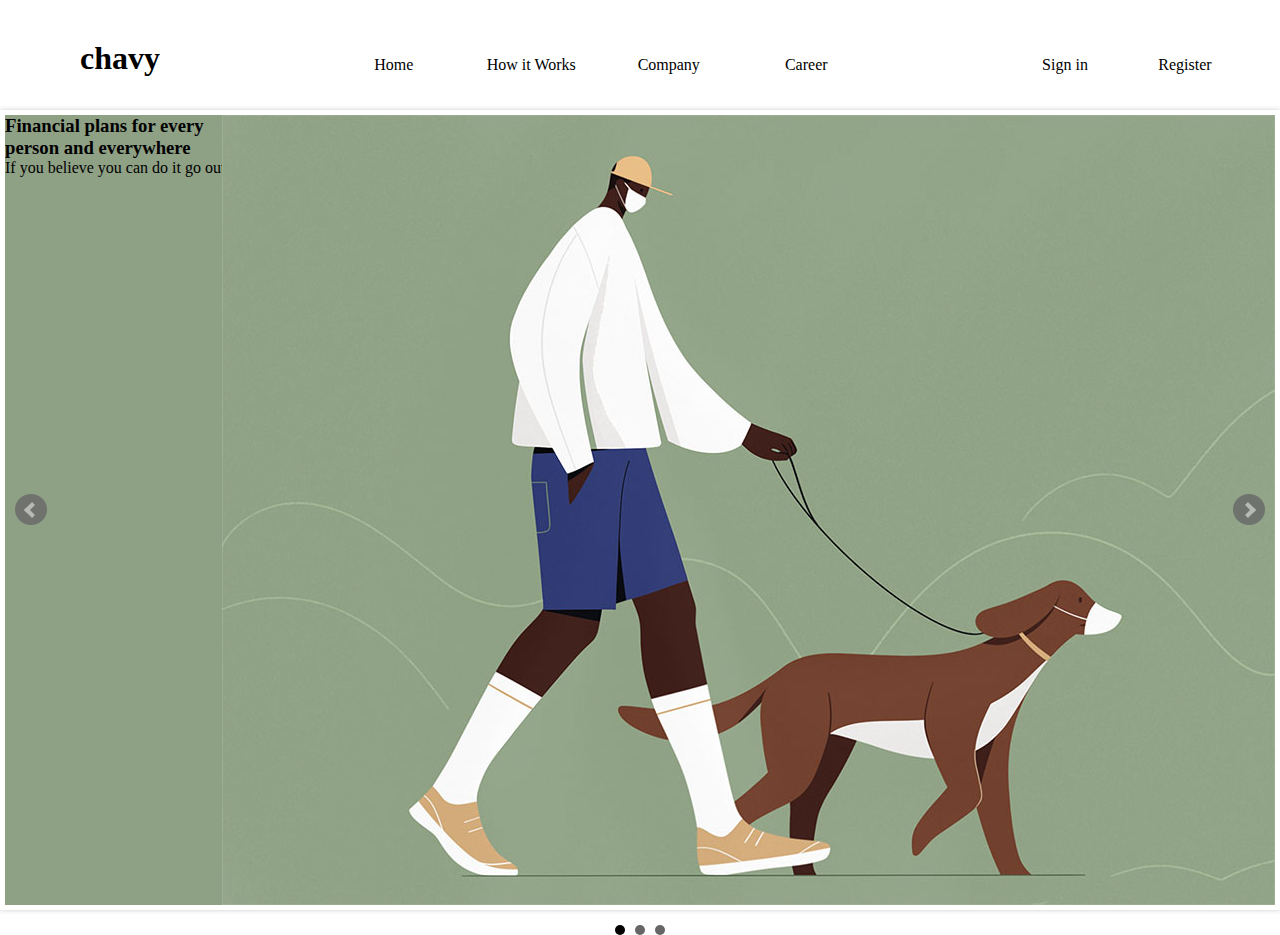
==== 02chavy/index.html @ a3be6d3e "dd" ====
<!DOCTYPE html>
<html lang="ko">
<head>
	<meta http-equiv="X-UA-Compatible" content="IE=Edge">
	<meta charset="UTF-8">
	<title>chavy</title>
	<link rel="stylesheet" href="css/reset.css">
	<link rel="stylesheet" href="css/jquery.bxslider.css">
	<script src="js/jquery-3.1.1.min.js"></script>
	<script src="js/jquery.bxslider.js"></script>

	<script>
		$(document).ready(function(){$(".slider").bxSlider({auto:true,mode:"fade"});});
	</script>

	<style>
		/*header*/
		.hdWrap{width: 1210px;height: 50px;margin: 0 auto;position: relative;margin-top: 40px;margin-bottom: 20px;}
		.hdWrap .logo{width: 170px;position: absolute;left: 0;text-align: center;}
		.hdWrap .menuWrap{width: 550px;position: absolute;left: 290px;}
		.hdWrap .menuWrap li{float: left;width: 25%;line-height: 50px;text-align: center;}
		.hdWrap .menuWrap li a{display: block;}
		.hdWrap .signWrap{width: 240px;position: absolute;left: 970px;}
		.hdWrap .signWrap li{float:left;width: 50%;line-height: 50px;text-align: center;}
		.hdWrap .signWrap li a{display: block;}
		.hdWrap .menuWrap li a:hover{background-color: #2c2c96;border-radius: 70px;color:white;}
		.hdWrap .signWrap li a:hover{background-color: #2c2c96;border-radius: 70px;color:white;}

		/*slider*/
		.sliderWrap{width: 100%;height: 790px;position: relative;}
		.sliderWrap .slider .view1,.view2,.view3{position: absolute;right: 0;}
		.sliderWrap .slider .sliderBg1{height: 790px;background-color: #8fa185;}
		.sliderWrap .slider .sliderBg2{height: 790px;background-color: #d6c1af;}
		.sliderWrap .slider .sliderBg3{height: 790px;background-color: #fcd1a5;}

	</style>
</head>
<body>
	<div class="hdWrap">
		<div class="logo"><a href="#"><h1>chavy</h1></a></div>
		<div class="menuWrap">
			<ul class="menu clearfix">
				<li><a href="#">Home</a></li>
				<li><a href="#">How it Works</a></li>
				<li><a href="#">Company</a></li>
				<li><a href="#">Career</a></li>
			</ul>
		</div>
		<div class="signWrap">
			<ul class="sign clearfix">
				<li><a href="#">Sign in</a></li>
				<li><a href="#">Register</a></li>
			</ul>
		</div>
	</div>

	<div class="sliderWrap">
		<ul class="slider">
			<li class="sliderBg1">
				<div class="view1"><img src="images/img01.jpg" alt="" class="img"></div>
					<div class="text">
						<h3>Financial plans for every</h3>
						<h3>person and everywhere</h3>
						<p>If you believe you can do it go out there and do it cause that is the only way you are gonna get it!</p>
					</div>
			</li>
			<li class="sliderBg2">
				<div class="view2"><img src="images/img02.jpg" alt="" class="img"></div>
					<div class="text">
						<h3>Financial plans for every</h3>
						<h3>person and everywhere</h3>
						<p>If you believe you can do it go out there and do it cause that is the only way you are gonna get it!</p>
					</div>
			</li>
			<li class="sliderBg3">
				<div class="view3"><img src="images/img03.jpg" alt="" class="img"></div>
					<div class="text">
						<h3>Financial plans for every</h3>
						<h3>person and everywhere</h3>
						<p>If you believe you can do it go out there and do it cause that is the only way you are gonna get it!</p>
					</div>
			</li>
		</ul>
	</div>

	
</body>
</html>
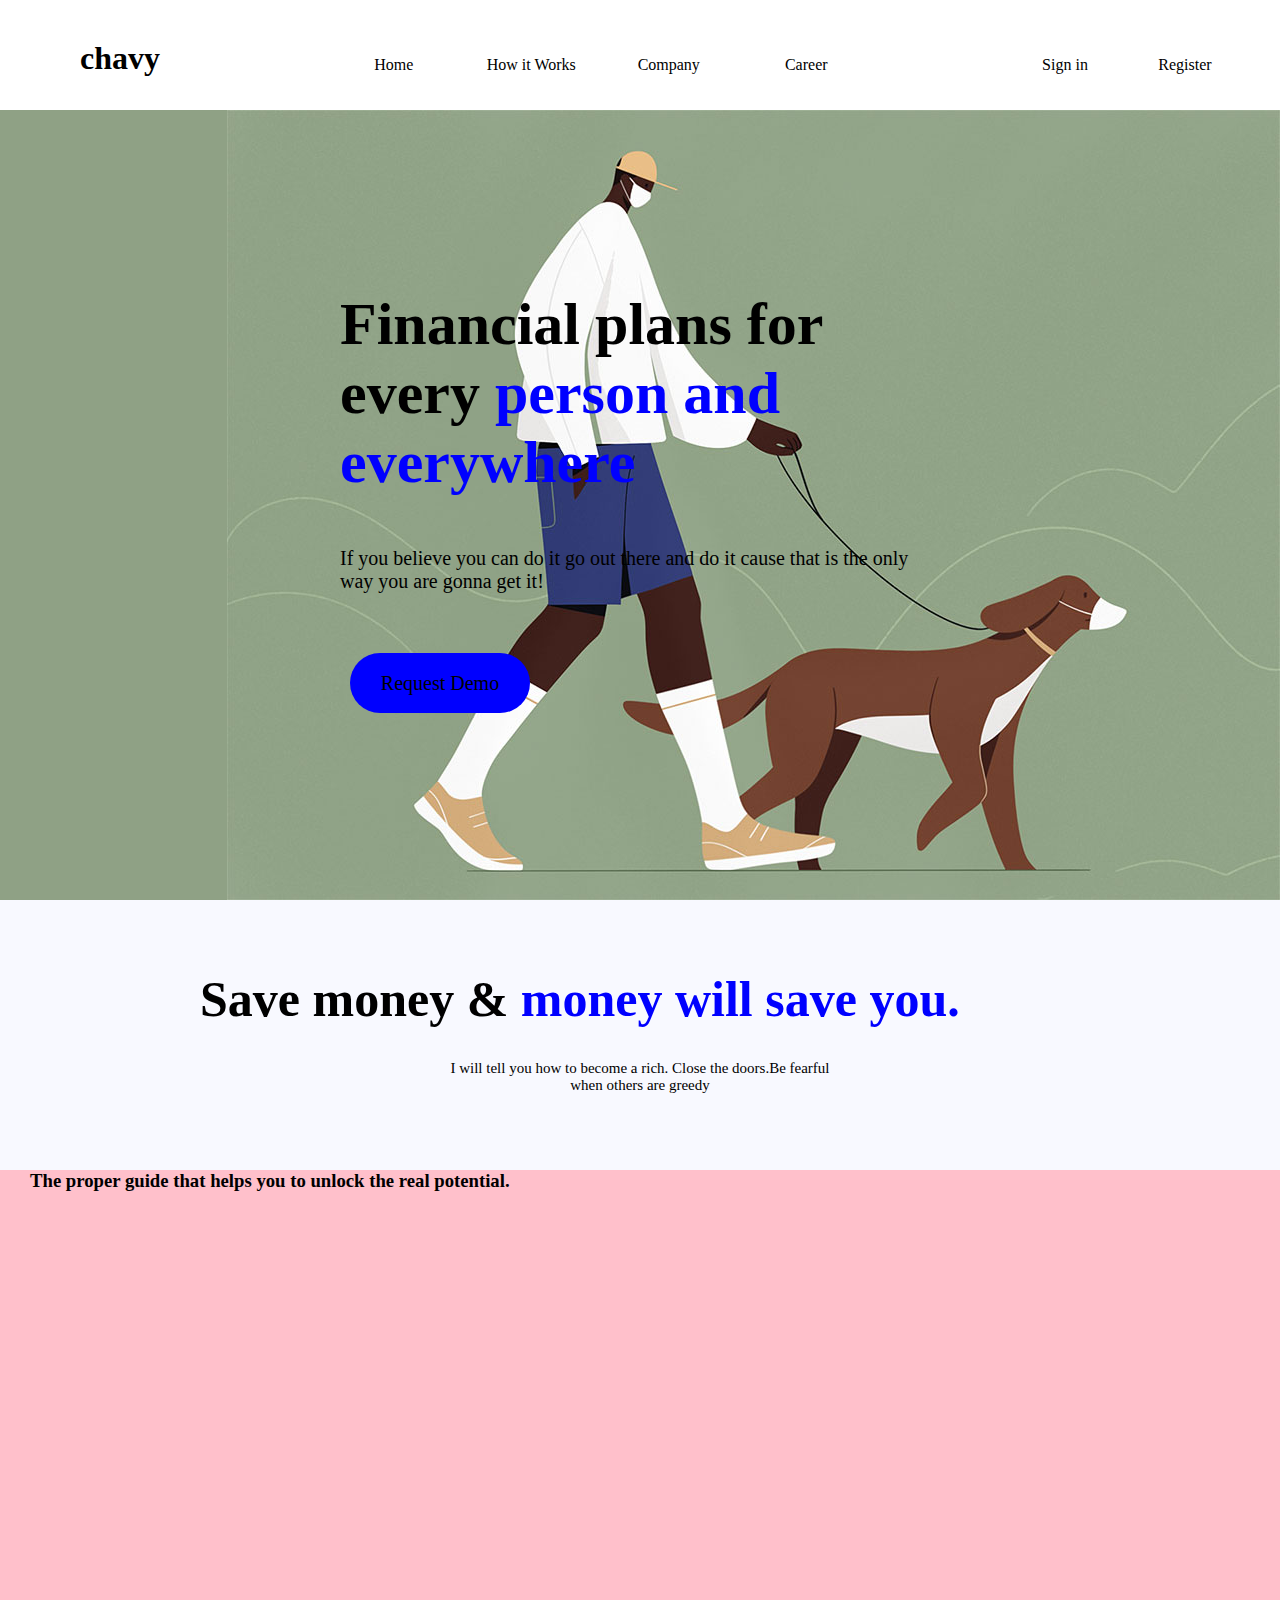
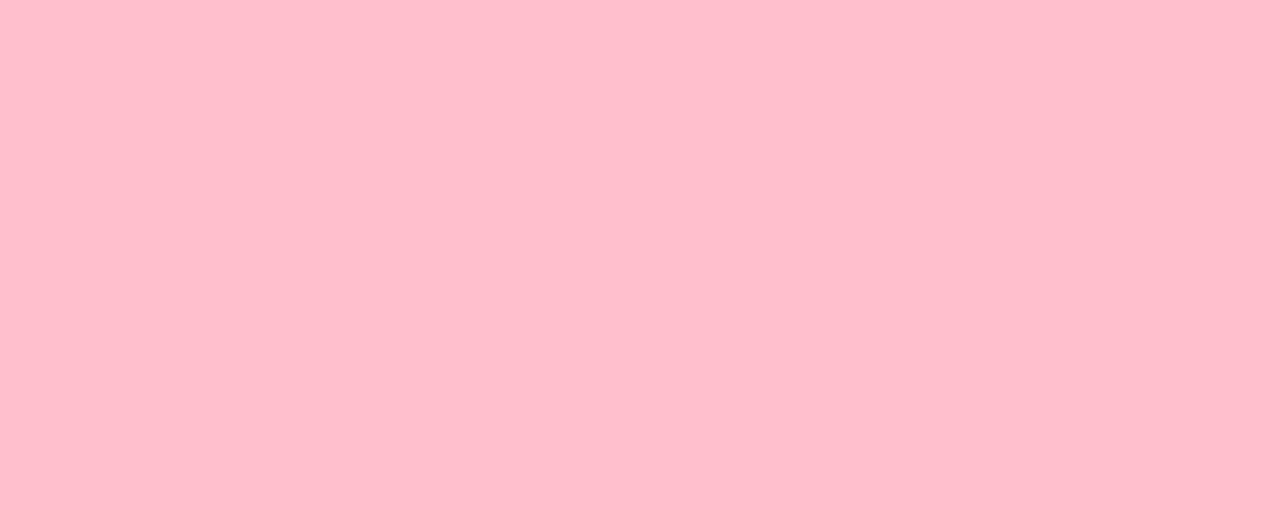
==== commit e78d53ff: "dd" ====
--- a/02chavy/index.html
+++ b/02chavy/index.html
@@ -10,7 +10,7 @@
 	<script src="js/jquery.bxslider.js"></script>
 
 	<script>
-		$(document).ready(function(){$(".slider").bxSlider({auto:true,mode:"fade"});});
+		$(document).ready(function(){$(".slider").bxSlider({auto:true,mode:"fade",controls:false});});
 	</script>
 
 	<style>
@@ -32,6 +32,28 @@
 		.sliderWrap .slider .sliderBg1{height: 790px;background-color: #8fa185;}
 		.sliderWrap .slider .sliderBg2{height: 790px;background-color: #d6c1af;}
 		.sliderWrap .slider .sliderBg3{height: 790px;background-color: #fcd1a5;}
+		.bx-wrapper{-moz-box-shadow: none;-webkit-box-shadow: none;box-shadow: none;
+    			border: 0 none;margin-bottom: 0;}
+    	.bx-wrapper .bx-pager{display: none;}
+    	.text{width: 600px;position: absolute;left: 340px;top: 180px;}
+    	.text h3{font-size: 60px;}
+    	.text span.txtColor{color: blue;}
+    	.text p{font-size: 20px;margin-top: 50px;}
+    	.text a{width: 180px;height: 60px;display: block;font-size: 20px;margin-top: 60px;background: blue;
+    		line-height: 60px;text-align: center;border-radius: 30px;position: absolute;left: 10px;}
+
+		/*blank1*/
+		.blank1Wrap{width: 100%;height: 270px;background: #f8f9ff;}
+		.blank1{width: 1220px;margin: 0 auto;position: relative;}
+		.blank1 h3{font-size: 50px;width: 880px;position: absolute;
+			left: 50%;margin-left: -440px;top: 70px;}
+		.blank1 h3 span{color:blue;}
+		.blank1 p{width: 620px;font-size: 15px;text-align: center;position: absolute;
+			top: 160px;left: 50%;margin-left: -310px;}
+
+		/*boxWrap*/
+		.boxWrap{width: 100%;height: 940px;background: pink;}
+		.boxWrap .boxblank{width: 1220px;margin: 0 auto;position: relative;}
 
 	</style>
 </head>
@@ -59,28 +81,45 @@
 			<li class="sliderBg1">
 				<div class="view1"><img src="images/img01.jpg" alt="" class="img"></div>
 					<div class="text">
-						<h3>Financial plans for every</h3>
-						<h3>person and everywhere</h3>
+						<h3>Financial plans for every
+						<span class="txtColor">person and everywhere</span></h3>
 						<p>If you believe you can do it go out there and do it cause that is the only way you are gonna get it!</p>
+						<a href="#">Request Demo</a>
 					</div>
 			</li>
 			<li class="sliderBg2">
 				<div class="view2"><img src="images/img02.jpg" alt="" class="img"></div>
 					<div class="text">
-						<h3>Financial plans for every</h3>
-						<h3>person and everywhere</h3>
+						<h3>Financial plans for every
+						<span class="txtColor">person and everywhere</span></h3>
 						<p>If you believe you can do it go out there and do it cause that is the only way you are gonna get it!</p>
+						<a href="#">Request Demo</a>
 					</div>
 			</li>
 			<li class="sliderBg3">
 				<div class="view3"><img src="images/img03.jpg" alt="" class="img"></div>
 					<div class="text">
-						<h3>Financial plans for every</h3>
-						<h3>person and everywhere</h3>
+						<h3>Financial plans for every
+						<span class="txtColor">person and everywhere</span></h3>
 						<p>If you believe you can do it go out there and do it cause that is the only way you are gonna get it!</p>
+						<a href="#">Request Demo</a>
 					</div>
 			</li>
 		</ul>
+	</div>
+	<div class="blank1Wrap">
+		<div class="blank1">
+			<div><h3>Save money & <span>money will save you.<h3></span></div>
+			<p>I will tell you how to become a rich. Close the doors.Be fearful<br>
+			when others are greedy</p>
+		</div>
+	</div>
+	<div class="boxWrap">
+		<div class="boxblank">
+			<h3>The proper guide that helps you to <span>unlock the real potential.</span></h3>
+		
+
+		</div>
 	</div>
 
 	
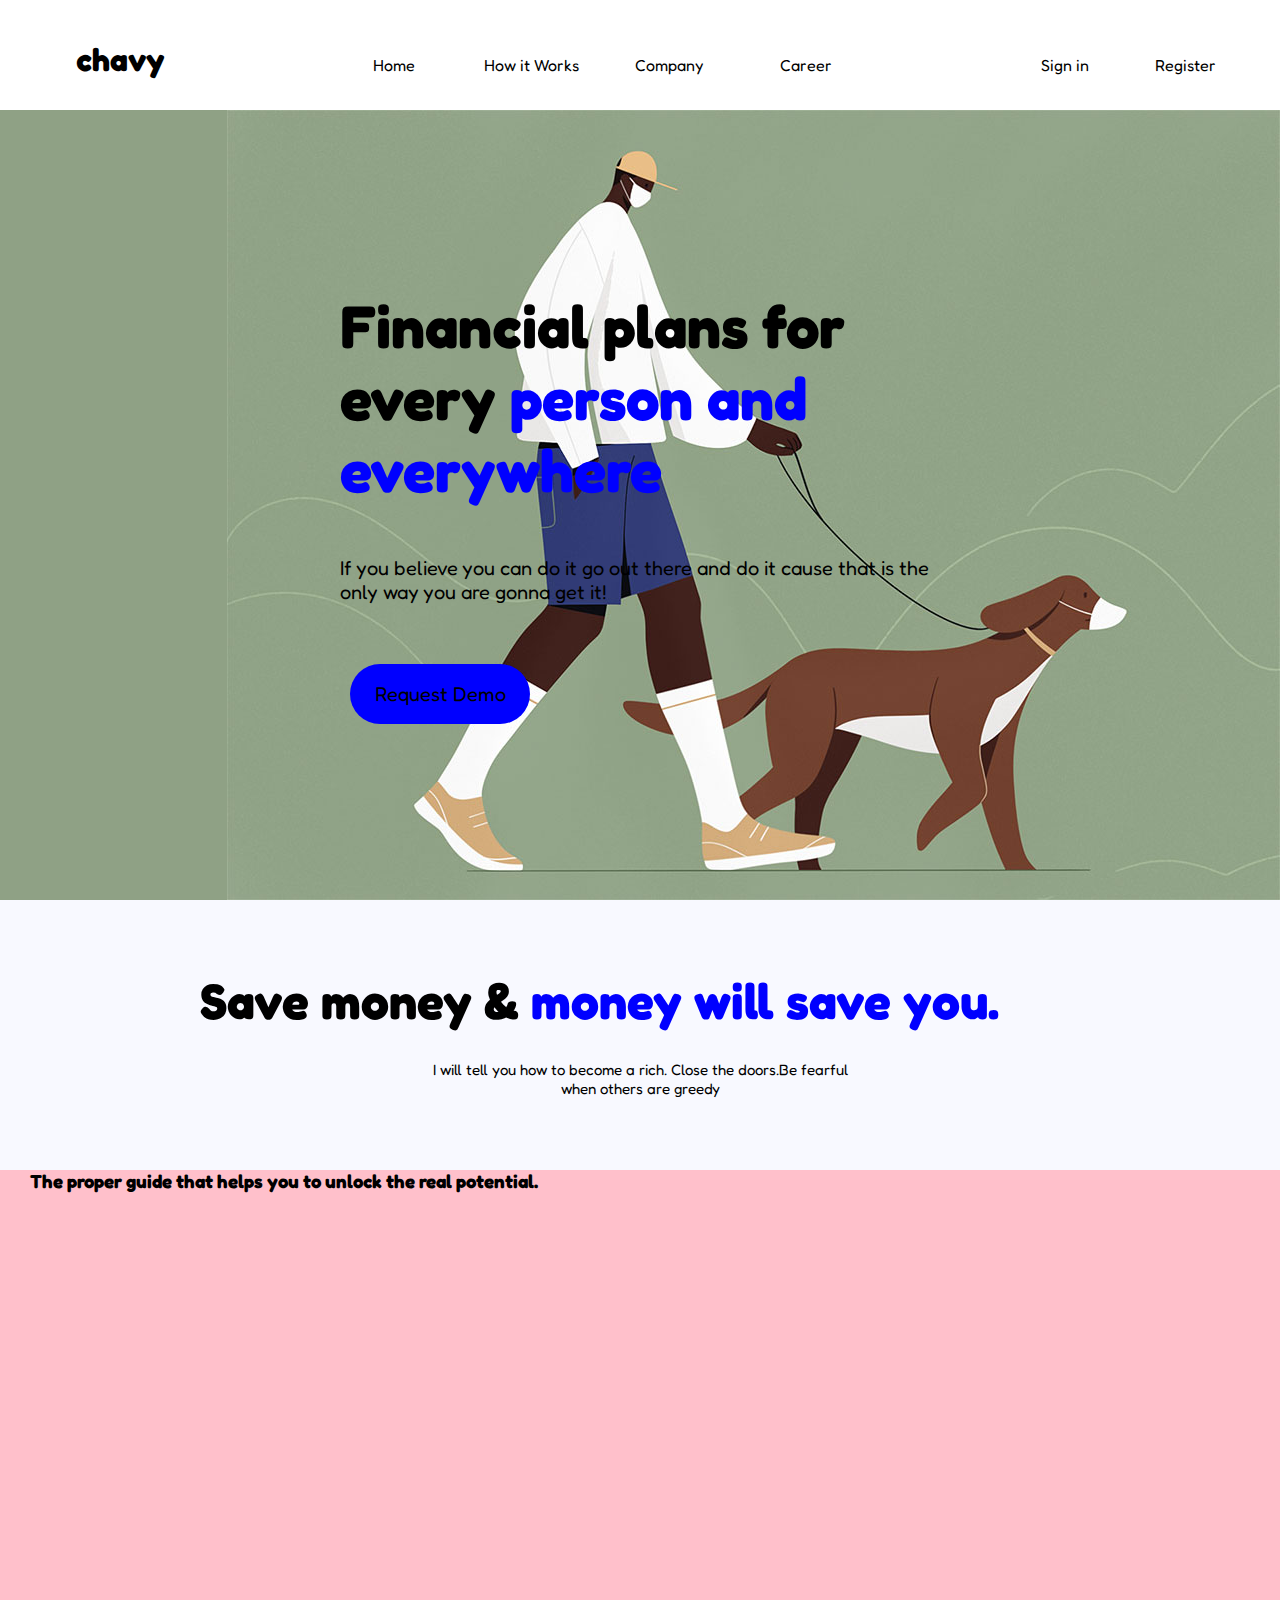
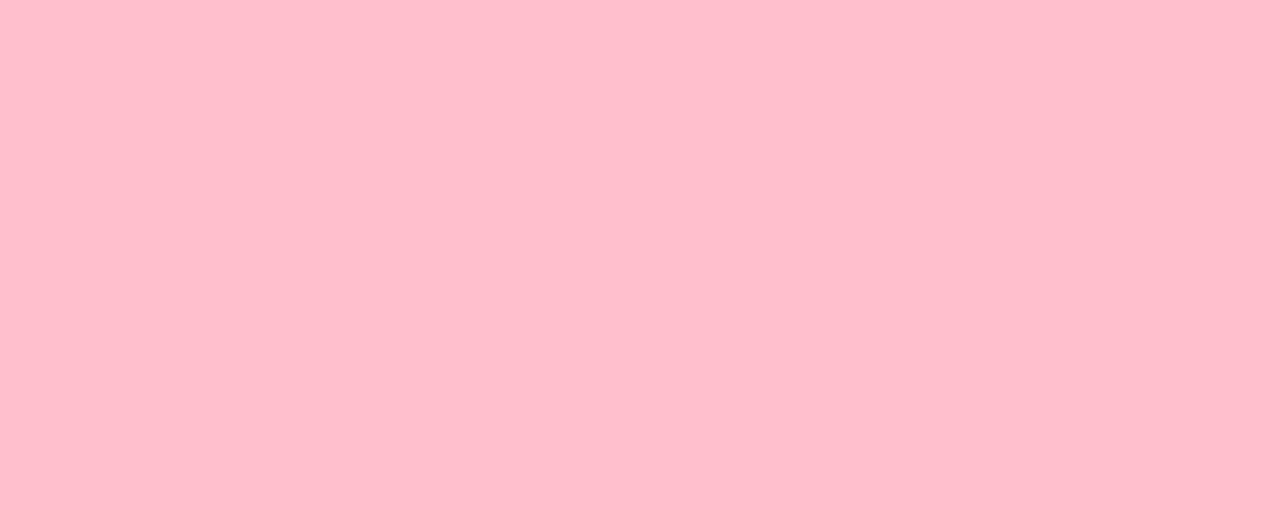
==== commit c30e057f: "dfw" ====
--- a/02chavy/index.html
+++ b/02chavy/index.html
@@ -4,8 +4,10 @@
 	<meta http-equiv="X-UA-Compatible" content="IE=Edge">
 	<meta charset="UTF-8">
 	<title>chavy</title>
+
 	<link rel="stylesheet" href="css/reset.css">
 	<link rel="stylesheet" href="css/jquery.bxslider.css">
+	<link href="https://fonts.googleapis.com/css2?family=Fredoka+One&display=swap" rel="stylesheet">
 	<script src="js/jquery-3.1.1.min.js"></script>
 	<script src="js/jquery.bxslider.js"></script>
 
@@ -14,6 +16,7 @@
 	</script>
 
 	<style>
+		body{font-family: 'Fredoka One', cursive;}
 		/*header*/
 		.hdWrap{width: 1210px;height: 50px;margin: 0 auto;position: relative;margin-top: 40px;margin-bottom: 20px;}
 		.hdWrap .logo{width: 170px;position: absolute;left: 0;text-align: center;}
